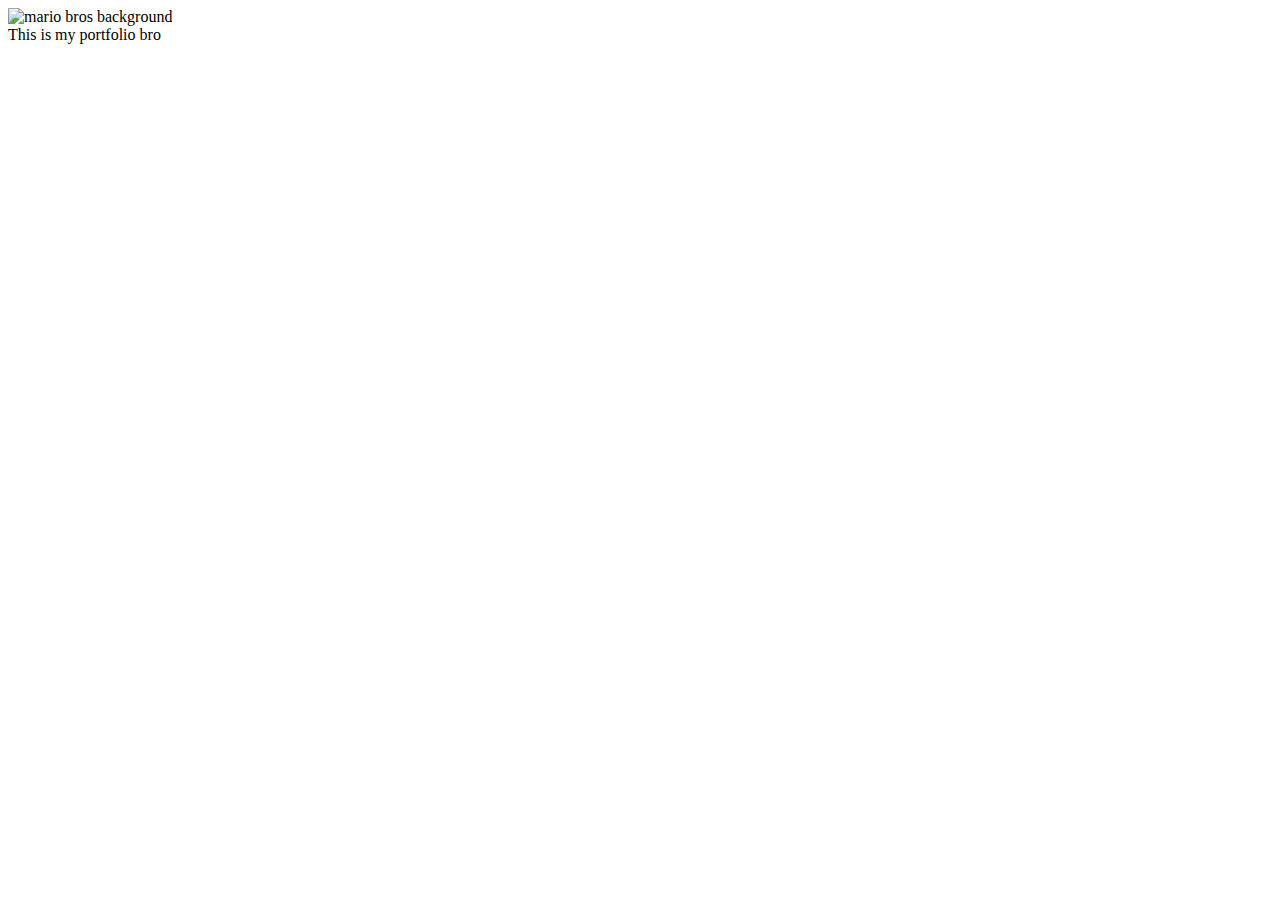
==== index.html @ b6e88766 "creating index.html-uploading bg image" ====
<!DOCTYPE html>
<html lang="en">
<head>
    <meta charset="UTF-8">
    <meta name="viewport" content="width=device-width, initial-scale=1.0">
    <title>My portfolio</title>
</head>
<body>
    <img src="./images/mario-bros-bg" alt="mario bros background"/>
    <div>This is my portfolio bro</div>
</body>
</html>
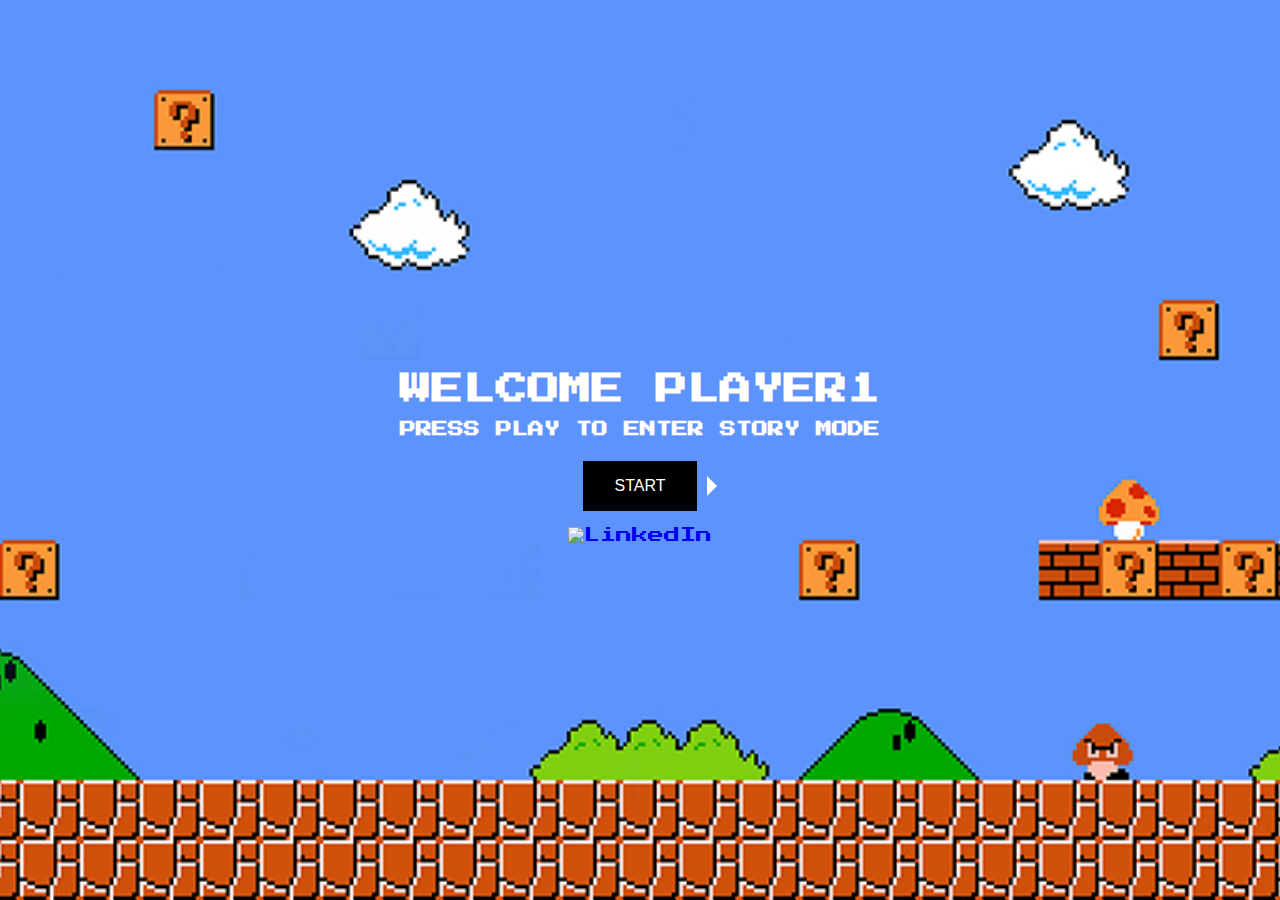
==== commit 31de08d9: "index.html avviato + css per img di bg e elementi html settato + README modificato + cancellato file" ====
--- a/index.html
+++ b/index.html
@@ -4,9 +4,17 @@
     <meta charset="UTF-8">
     <meta name="viewport" content="width=device-width, initial-scale=1.0">
     <title>My portfolio</title>
+    <link href="https://fonts.googleapis.com/css2?family=Press+Start+2P&display=swap" rel="stylesheet">
+    <link rel="stylesheet" href="style.css">
 </head>
 <body>
-    <img src="./images/mario-bros-bg" alt="mario bros background"/>
-    <div>This is my portfolio bro</div>
+    <div class="container">
+        <h1>WELCOME PLAYER1</h1>
+        <h2>PRESS PLAY TO ENTER STORY MODE</h2>
+        <button class="start-btn">START</button>
+        <div class="social-icons">
+            <a href="#"><img src="images/linkedin-icon.png" alt="LinkedIn"></a>
+        </div>
+    </div>
 </body>
 </html> --- a/style.css
+++ b/style.css
@@ -0,0 +1,76 @@
+@import url('https://fonts.googleapis.com/css2?family=Press+Start+2P&display=swap');
+
+body {
+    margin: 0;
+    padding: 0;
+    background-color: #acb6e5; /* Placeholder color */
+    font-family: 'Press Start 2P', cursive;
+    display: flex;
+    justify-content: center;
+    align-items: center;
+    height: 100vh;
+    background-image: url('images/mario-bros-bg.jpg'); /* Update with your background image */
+    background-size: cover;
+    background-position: center;
+}
+
+.container {
+    text-align: center;
+    color: #fff;
+}
+
+h1 {
+    font-size: 2em;
+    margin: 0.5em 0;
+}
+
+h2 {
+    font-size: 1em;
+    margin: 0.5em 0;
+}
+
+.start-btn {
+    background-color: #000;
+    color: #fff;
+    border: none;
+    padding: 1em 2em;
+    margin: 1em 0;
+    font-size: 1em;
+    cursor: pointer;
+    transition: background-color 0.3s;
+    display: inline-block;
+    position: relative;
+    text-transform: uppercase;
+}
+
+.start-btn:hover {
+    background-color: #333;
+}
+
+.start-btn:after {
+    content: '';
+    position: absolute;
+    width: 0;
+    height: 0;
+    border-top: 10px solid transparent;
+    border-bottom: 10px solid transparent;
+    border-left: 10px solid #fff;
+    top: 50%;
+    right: -20px;
+    transform: translateY(-50%);
+}
+
+.social-icons {
+    display: flex;
+    justify-content: center;
+    gap: 1em;
+}
+
+.social-icons a {
+    text-decoration: none;
+}
+
+.social-icons img {
+    width: 40px;
+    height: 40px;
+}
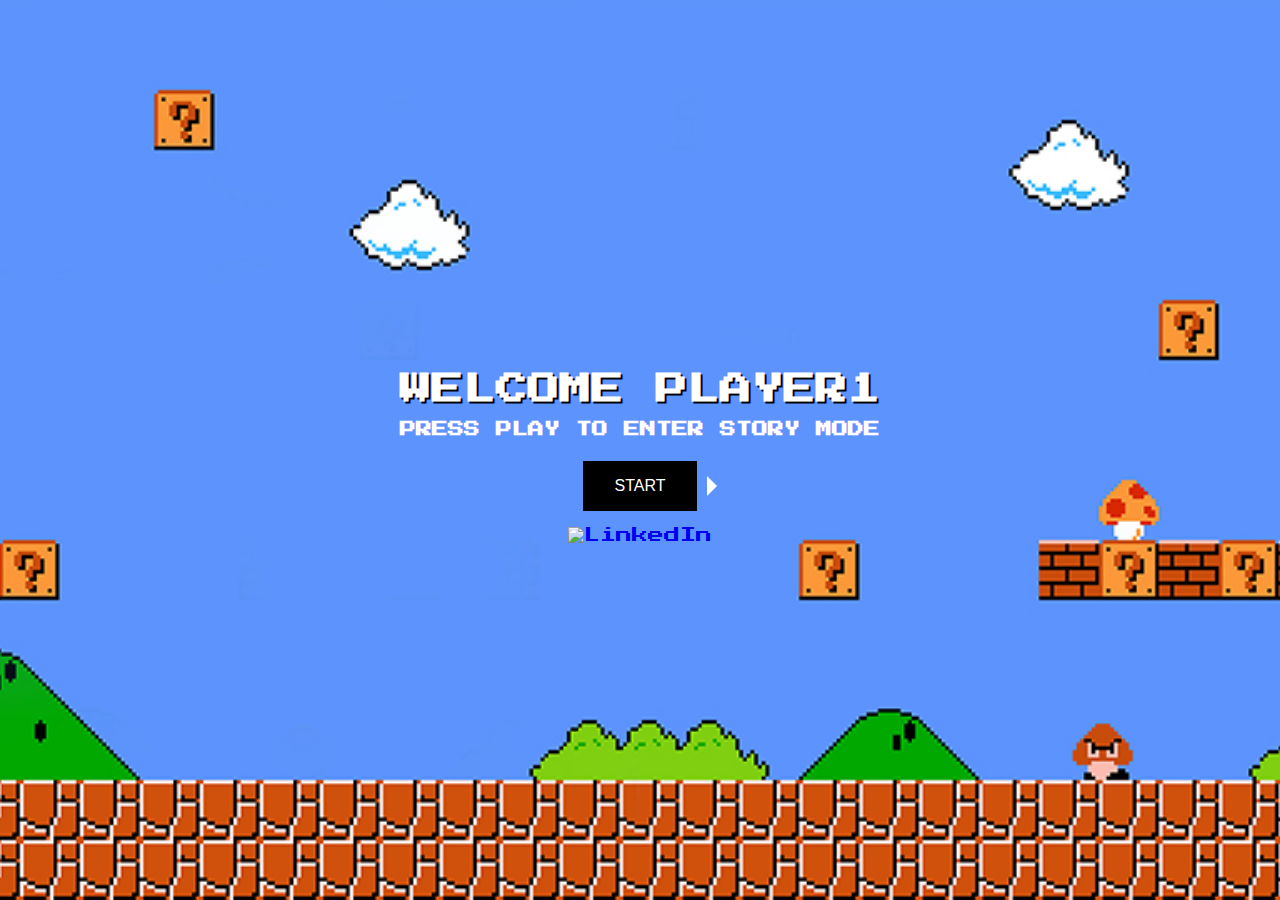
==== commit b7a9bdef: "style h1" ====
--- a/index.html
+++ b/index.html
@@ -9,7 +9,7 @@
 </head>
 <body>
     <div class="container">
-        <h1>WELCOME PLAYER1</h1>
+        <h1 class="mario-style">WELCOME PLAYER1</h1>
         <h2>PRESS PLAY TO ENTER STORY MODE</h2>
         <button class="start-btn">START</button>
         <div class="social-icons">
--- a/style.css
+++ b/style.css
@@ -23,6 +23,29 @@
     font-size: 2em;
     margin: 0.5em 0;
 }
+
+.mario-style {
+    display: flex;
+    justify-content: center;
+    font-size: 2em;
+    margin: 0.5em 0;
+    text-shadow: 2px 2px 0px #000;
+}
+
+.mario-style span {
+    margin: 0 2px;
+}
+
+.mario-style.letter1 { color: #3a88f8; } /* Blue */
+.mario-style.letter2 { color: #f5e942; } /* Yellow */
+.mario-style.letter3 { color: #ea3323; } /* Red */
+.mario-style.letter4 { color: #43a047; } /* Green */
+.mario-style .letter5 { color: #f5e942; } /* Yellow */
+.mario-style .letter6 { color: #ea3323; } /* Red */
+.mario-style .letter7 { color: #3a88f8; } /* Blue */
+.mario-style .letter8 { color: #43a047; } /* Green */
+.mario-style .letter9 { color: #ea3323; } /* Red */
+.mario-style .letter10 { color: #3a88f8; } /* Blue */
 
 h2 {
     font-size: 1em;
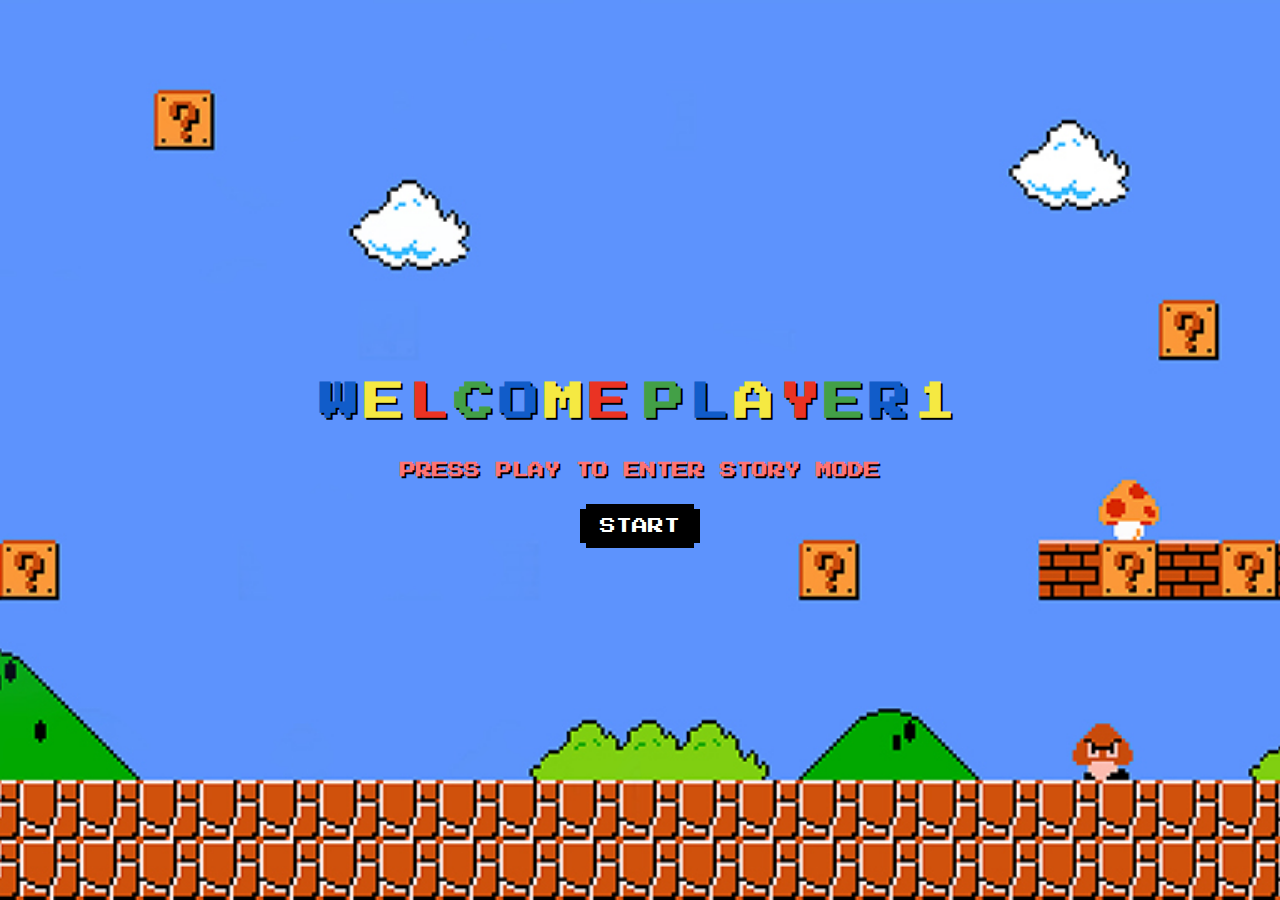
==== commit 3dcf8f3a: "front-end pagina iniziale finito + secona pagina creata" ====
--- a/index.html
+++ b/index.html
@@ -1,5 +1,6 @@
 <!DOCTYPE html>
 <html lang="en">
+
 <head>
     <meta charset="UTF-8">
     <meta name="viewport" content="width=device-width, initial-scale=1.0">
@@ -7,14 +8,31 @@
     <link href="https://fonts.googleapis.com/css2?family=Press+Start+2P&display=swap" rel="stylesheet">
     <link rel="stylesheet" href="style.css">
 </head>
+
 <body>
     <div class="container">
-        <h1 class="mario-style">WELCOME PLAYER1</h1>
-        <h2>PRESS PLAY TO ENTER STORY MODE</h2>
-        <button class="start-btn">START</button>
-        <div class="social-icons">
-            <a href="#"><img src="images/linkedin-icon.png" alt="LinkedIn"></a>
-        </div>
+        <h1 class="mario-style">
+            <span class="letter1">W</span>
+            <span class="letter2">E</span>
+            <span class="letter3">L</span>
+            <span class="letter4">C</span>
+            <span class="letter1">O</span>
+            <span class="letter2">M</span>
+            <span class="letter3">E</span>
+            <span> </span>
+            <span> </span>
+            <span class="letter4">P</span>
+            <span class="letter1">L</span>
+            <span class="letter2">A</span>
+            <span class="letter3">Y</span>
+            <span class="letter4">E</span>
+            <span class="letter1">R</span>
+            <span class="letter2">1</span>
+        </h1>
+
+        <h2 class="pressToplay">PRESS PLAY TO ENTER STORY MODE</h2>
+        <button class="retro-btn">START</button>
     </div>
 </body>
-</html> +
+</html>--- a/style.css
+++ b/style.css
@@ -3,13 +3,15 @@
 body {
     margin: 0;
     padding: 0;
-    background-color: #acb6e5; /* Placeholder color */
+    background-color: #acb6e5;
+    /* Placeholder color */
     font-family: 'Press Start 2P', cursive;
     display: flex;
     justify-content: center;
     align-items: center;
     height: 100vh;
-    background-image: url('images/mario-bros-bg.jpg'); /* Update with your background image */
+    background-image: url('images/mario-bros-bg.jpg');
+    /* Update with your background image */
     background-size: cover;
     background-position: center;
 }
@@ -17,6 +19,7 @@
 .container {
     text-align: center;
     color: #fff;
+    padding: 10px;
 }
 
 h1 {
@@ -27,60 +30,81 @@
 .mario-style {
     display: flex;
     justify-content: center;
-    font-size: 2em;
-    margin: 0.5em 0;
+    font-size: 2.5em;
+    margin: 1em 0;
     text-shadow: 2px 2px 0px #000;
+    flex-wrap: wrap;
 }
 
 .mario-style span {
-    margin: 0 2px;
+    margin-right: 5px;
 }
 
-.mario-style.letter1 { color: #3a88f8; } /* Blue */
-.mario-style.letter2 { color: #f5e942; } /* Yellow */
-.mario-style.letter3 { color: #ea3323; } /* Red */
-.mario-style.letter4 { color: #43a047; } /* Green */
-.mario-style .letter5 { color: #f5e942; } /* Yellow */
-.mario-style .letter6 { color: #ea3323; } /* Red */
-.mario-style .letter7 { color: #3a88f8; } /* Blue */
-.mario-style .letter8 { color: #43a047; } /* Green */
-.mario-style .letter9 { color: #ea3323; } /* Red */
-.mario-style .letter10 { color: #3a88f8; } /* Blue */
+.mario-style .letter1 {
+    color: #115cc9;
+}
+
+.mario-style .letter2 {
+    color: #f5e942;
+}
+
+.mario-style .letter3 {
+    color: #ea3323;
+}
+
+.mario-style .letter4 {
+    color: #43a047;
+}
 
 h2 {
     font-size: 1em;
     margin: 0.5em 0;
 }
 
-.start-btn {
+.retro-btn {
     background-color: #000;
     color: #fff;
-    border: none;
-    padding: 1em 2em;
-    margin: 1em 0;
+    border: 4px solid #000;
     font-size: 1em;
     cursor: pointer;
-    transition: background-color 0.3s;
     display: inline-block;
     position: relative;
     text-transform: uppercase;
+    font-family: 'Press Start 2P', cursive;
+    text-shadow: 1px 1px 0px #000;
+    line-height: 1;
+    padding: 10px 10px;
+    z-index: 2;
+    margin: 10px;
+    vertical-align: top;
 }
 
-.start-btn:hover {
-    background-color: #333;
+.retro-btn:active {
+    top: 3px;
 }
 
-.start-btn:after {
-    content: '';
+.retro-btn:before {
+    content: "";
+    display: block;
     position: absolute;
-    width: 0;
-    height: 0;
-    border-top: 10px solid transparent;
-    border-bottom: 10px solid transparent;
-    border-left: 10px solid #fff;
-    top: 50%;
-    right: -20px;
-    transform: translateY(-50%);
+    top: 10px;
+    bottom: 10px;
+    left: -10px;
+    right: -10px;
+    background: black;
+    z-index: -1;
+}
+
+.retro-btn:after {
+    content: "";
+    display: block;
+    position: absolute;
+    top: 1px;
+    bottom: 1px;
+    left: -10px;
+    right: -10px;
+    background: black;
+    z-index: -1;
 }
 
 .social-icons {
@@ -97,3 +121,49 @@
     width: 40px;
     height: 40px;
 }
+
+.pressToplay {
+    text-shadow: 2px 2px 0px #000;
+    margin-bottom: 1em;
+    color: #ff7373;
+}
+
+@media (max-width: 768px) {
+    h1 {
+        font-size: 1.5em;
+    }
+
+    .mario-style {
+        font-size: 1.8em;
+    }
+
+    .retro-btn {
+        font-size: 0.9em;
+        padding: 8px 16px;
+    }
+
+    .social-icons img {
+        width: 30px;
+        height: 30px;
+    }
+}
+
+@media (max-width: 480px) {
+    h1 {
+        font-size: 1.2em;
+    }
+
+    .mario-style {
+        font-size: 1.5em;
+    }
+
+    .retro-btn {
+        font-size: 0.8em;
+        padding: 6px 12px;
+    }
+
+    .social-icons img {
+        width: 25px;
+        height: 25px;
+    }
+}